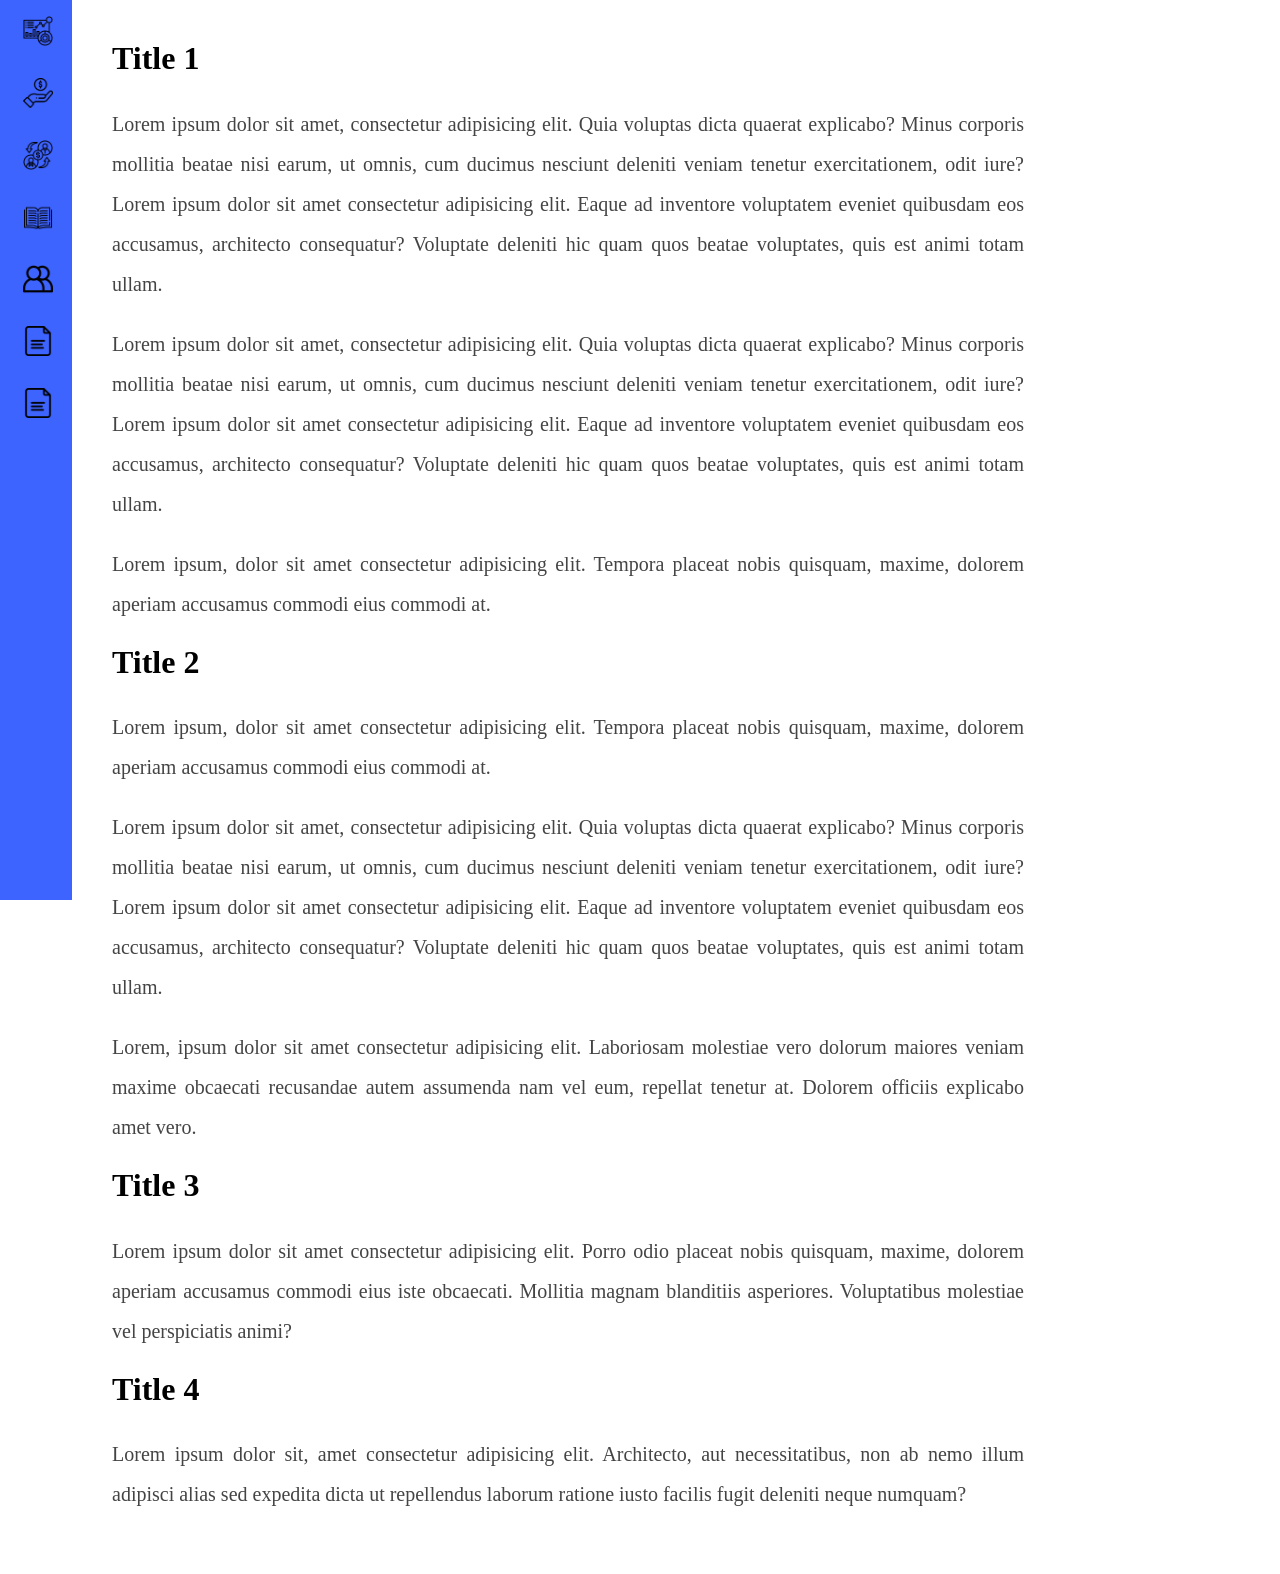
==== index.html @ a44c38dd "Add files via upload" ====
<!DOCTYPE html>
<html lang="pt-BR">
	<head>
		<meta charset="UTF-8" />
		<meta name="viewport" content="width=device-width, initial-scale=1.0" />
		<title>Responsive Fixed Sidebar</title>
		<link rel="stylesheet" href="https://cdn.materialdesignicons.com/4.9.95/css/materialdesignicons.min.css"/>
		<!-- <link rel="stylesheet" href="https://fonts.googleapis.com/css?family=Roboto&display=swap"/> -->
		<link rel="stylesheet" href="./assets/css/styles.css" />
		<link rel="stylesheet" href="./assets/css/sidebar.css" />
	</head>
	<body>
		<aside class="sidebar">
			<nav>
				<ul class="sidebar__nav">
					<li>
						<a href="#" class="sidebar__nav__link">
							<!-- <i class="mdi mdi-fingerprint"></i> -->
							<img src="dashboard.png" alt="Home" width="30px" style="margin-left:7px">	
							<span class="sidebar__nav__text">Dashboard</span>
						</a>
					</li>
					<li>
						<a href="#" class="sidebar__nav__link">
							<!-- <i class="mdi mdi-credit-card"></i> -->
							<img src="payment.png" alt="Home" width="30px" style="margin-left:7px">
							<span class="sidebar__nav__text">Payment</span>
						</a>
					</li>
					<li>
						<a href="#" class="sidebar__nav__link">
							<!-- <i class="mdi mdi-cart"></i> -->
							<img src="party.png" alt="Home" width="30px" style="margin-left:7px">
							<span class="sidebar__nav__text">Party</span>
						</a>
					</li>
					<li>
						<a href="#" class="sidebar__nav__link">
							<!-- <i class="mdi mdi-account-circle"></i> -->
							<img src="book.png" alt="Home" width="30px" style="margin-left:7px">
							<span class="sidebar__nav__text">Expances Type</span>
						</a>
					</li>
					<li>
						<a href="#" class="sidebar__nav__link">
							<!-- <i class="mdi mdi-camera"></i> -->
							<img src="user.png" alt="Home" width="30px" style="margin-left:7px">
							<span class="sidebar__nav__text">User</span>
						</a>
					</li>
					<li>
						<a href="#" class="sidebar__nav__link">
							<!-- <i class="mdi mdi-settings"></i> -->
							<img src="report.png" alt="Home" width="30px" style="margin-left:7px;">
							<span class="sidebar__nav__text">Ledger Report</span>
						</a>
					</li>
					<li>
						<a href="#" class="sidebar__nav__link">
							<!-- <i class="mdi mdi-settings"></i> -->
							<img src="report.png" alt="Home" width="30px" style="margin-left:7px;">
							<span class="sidebar__nav__text">Book Report</span>
						</a>
					</li>
				</ul>
			</nav>
		</aside>

		<main class="main">
			<section>
				<h2>Title 1</h2>
				<p>
					Lorem ipsum dolor sit amet, consectetur adipisicing elit. Quia
					voluptas dicta quaerat explicabo? Minus corporis mollitia beatae nisi
					earum, ut omnis, cum ducimus nesciunt deleniti veniam tenetur
					exercitationem, odit iure? Lorem ipsum dolor sit amet consectetur
					adipisicing elit. Eaque ad inventore voluptatem eveniet quibusdam eos
					accusamus, architecto consequatur? Voluptate deleniti hic quam quos
					beatae voluptates, quis est animi totam ullam.
				</p>
				<p>
					Lorem ipsum dolor sit amet, consectetur adipisicing elit. Quia
					voluptas dicta quaerat explicabo? Minus corporis mollitia beatae nisi
					earum, ut omnis, cum ducimus nesciunt deleniti veniam tenetur
					exercitationem, odit iure? Lorem ipsum dolor sit amet consectetur
					adipisicing elit. Eaque ad inventore voluptatem eveniet quibusdam eos
					accusamus, architecto consequatur? Voluptate deleniti hic quam quos
					beatae voluptates, quis est animi totam ullam.
				</p>
				<p>
					Lorem ipsum, dolor sit amet consectetur adipisicing elit. Tempora
					placeat nobis quisquam, maxime, dolorem aperiam accusamus commodi eius
					commodi at.
				</p>
			</section>
			<section>
				<h2>Title 2</h2>
				<p>
					Lorem ipsum, dolor sit amet consectetur adipisicing elit. Tempora
					placeat nobis quisquam, maxime, dolorem aperiam accusamus commodi eius
					commodi at.
				</p>
				<p>
					Lorem ipsum dolor sit amet, consectetur adipisicing elit. Quia
					voluptas dicta quaerat explicabo? Minus corporis mollitia beatae nisi
					earum, ut omnis, cum ducimus nesciunt deleniti veniam tenetur
					exercitationem, odit iure? Lorem ipsum dolor sit amet consectetur
					adipisicing elit. Eaque ad inventore voluptatem eveniet quibusdam eos
					accusamus, architecto consequatur? Voluptate deleniti hic quam quos
					beatae voluptates, quis est animi totam ullam.
				</p>
				<p>
					Lorem, ipsum dolor sit amet consectetur adipisicing elit. Laboriosam
					molestiae vero dolorum maiores veniam maxime obcaecati recusandae
					autem assumenda nam vel eum, repellat tenetur at. Dolorem officiis
					explicabo amet vero.
				</p>
			</section>
			<section>
				<h2>Title 3</h2>
				<p>
					Lorem ipsum dolor sit amet consectetur adipisicing elit. Porro odio
					placeat nobis quisquam, maxime, dolorem aperiam accusamus commodi eius
					iste obcaecati. Mollitia magnam blanditiis asperiores. Voluptatibus
					molestiae vel perspiciatis animi?
				</p>
			</section>
			<section>
				<h2>Title 4</h2>
				<p>
					Lorem ipsum dolor sit, amet consectetur adipisicing elit. Architecto,
					aut necessitatibus, non ab nemo illum adipisci alias sed expedita
					dicta ut repellendus laborum ratione iusto facilis fugit deleniti
					neque numquam?
				</p>
			</section>
		</main>
	</body>
</html>
---- assets/css/styles.css ----
:root {
  --sidebar-width: 4.5em;
}

body {
  margin: 0;
  padding: 0;
  font-family: 'Roboto';
}

* {
  outline: none;
  box-sizing: border-box;
}

.main {
  margin-left: auto;
  margin-right: auto;
  max-width: 992px;
  padding: 2em 1.5em;
}

.main h2 {
  font-size: 2em;
  margin-top: 0px;
}

.main p {
  color: #444;
  font-size: 1.25em;
  line-height: 2;
  text-align: justify;
}

@media (min-width: 572px) {
  .main {
    margin-left: var(--sidebar-width);
  }
}

@media (min-width: 992px) {
  .main {
    padding: 2.5em;
  }
}
---- assets/css/sidebar.css ----
.sidebar {
	background-color: #3e64ff;
	position: fixed;
	transition: width 0.2s ease;
}

.sidebar nav {
	height: 100%;
}

.sidebar .sidebar__nav {
	display: flex;
	height: 100%;
	list-style: none;
	margin: 0;
	padding: 0;
}

.sidebar .sidebar__nav .sidebar__nav__link {
	align-items: center;
	color: #ffffff;
	display: flex;
	font-weight:bold;
	padding-left: 20px;
	text-decoration: none;
	transition: color 0.2s ease, background-color 0.2s ease;
}

.sidebar .sidebar__nav .sidebar__nav__link:hover {
	/*background-color: rgba(0, 0, 0, 0.15);*/
	background-color: #E8E8E8;
	color: #3e64ff;
}

.sidebar .sidebar__nav .sidebar__nav__text {
	display: none;
	margin-left: 10px;
	margin-right: auto;
	white-space: nowrap;
}

.sidebar .sidebar__nav i {
	align-items: center;
	display: flex;
	justify-content: center;
}

@media (max-width: 572px) {
	.sidebar {
		bottom: 0;
		width: 100%;
	}

	.sidebar .sidebar__nav {
		justify-content: center;
	}

	.sidebar .sidebar__nav .sidebar__nav__link {
		height: 100%;
		padding: 0.75em;
	}

	.sidebar .sidebar__nav i {
		font-size: 2rem;
	}
}

@media (min-width: 572px) {
	.sidebar {
		height: 100vh;
		left: 0;
		width: var(--sidebar-width);
	}

	.sidebar:hover {
		width: 14rem;
	}

	.sidebar .sidebar__nav {
		flex-direction: column;
	}

	/*.sidebar .sidebar__nav li:last-child {
		margin-top: auto;
	}*/

	.sidebar .sidebar__nav .sidebar__nav__link {
		padding: 1em;
	}

	.sidebar:hover .sidebar__nav .sidebar__nav__text {
		display: inline;
	}

	.sidebar .sidebar__nav i {
		font-size: 2.5rem;
	}
}

@media (max-height: 434px) {
	.sidebar {
		overflow-y: scroll;
	}
}
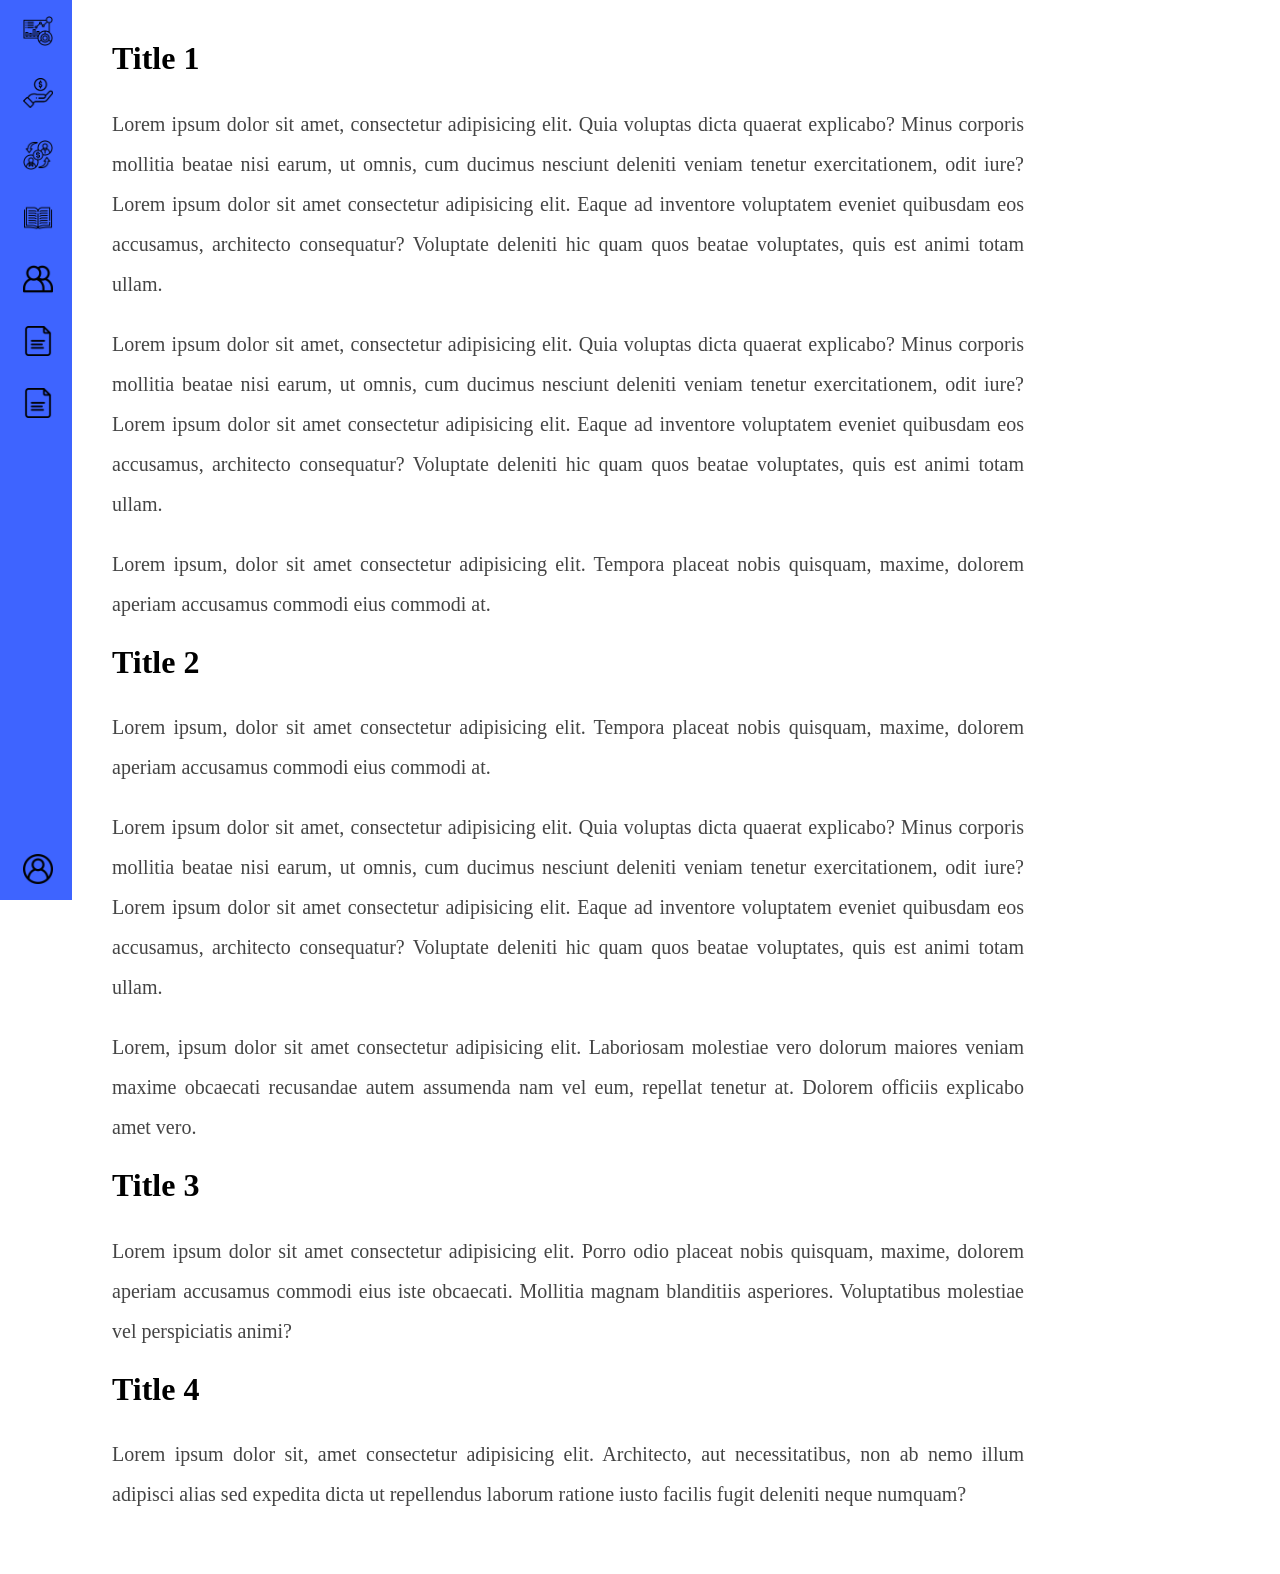
==== commit 394d3396: "Session_User_Login" ====
--- a/index.html
+++ b/index.html
@@ -16,50 +16,57 @@
 					<li>
 						<a href="#" class="sidebar__nav__link">
 							<!-- <i class="mdi mdi-fingerprint"></i> -->
-							<img src="dashboard.png" alt="Home" width="30px" style="margin-left:7px">	
+							<img src="dashboard.png" alt="Home" style="margin-left:7px">	
 							<span class="sidebar__nav__text">Dashboard</span>
 						</a>
 					</li>
 					<li>
 						<a href="#" class="sidebar__nav__link">
 							<!-- <i class="mdi mdi-credit-card"></i> -->
-							<img src="payment.png" alt="Home" width="30px" style="margin-left:7px">
+							<img src="payment.png" alt="Home" style="margin-left:7px">
 							<span class="sidebar__nav__text">Payment</span>
 						</a>
 					</li>
 					<li>
 						<a href="#" class="sidebar__nav__link">
 							<!-- <i class="mdi mdi-cart"></i> -->
-							<img src="party.png" alt="Home" width="30px" style="margin-left:7px">
+							<img src="party.png" alt="Home" style="margin-left:7px">
 							<span class="sidebar__nav__text">Party</span>
 						</a>
 					</li>
 					<li>
 						<a href="#" class="sidebar__nav__link">
 							<!-- <i class="mdi mdi-account-circle"></i> -->
-							<img src="book.png" alt="Home" width="30px" style="margin-left:7px">
+							<img src="book.png" alt="Home" style="margin-left:7px">
 							<span class="sidebar__nav__text">Expances Type</span>
 						</a>
 					</li>
 					<li>
 						<a href="#" class="sidebar__nav__link">
 							<!-- <i class="mdi mdi-camera"></i> -->
-							<img src="user.png" alt="Home" width="30px" style="margin-left:7px">
+							<img src="user.png" alt="Home" style="margin-left:7px">
 							<span class="sidebar__nav__text">User</span>
 						</a>
 					</li>
 					<li>
 						<a href="#" class="sidebar__nav__link">
 							<!-- <i class="mdi mdi-settings"></i> -->
-							<img src="report.png" alt="Home" width="30px" style="margin-left:7px;">
+							<img src="report.png" alt="Home" style="margin-left:7px;">
 							<span class="sidebar__nav__text">Ledger Report</span>
 						</a>
 					</li>
 					<li>
 						<a href="#" class="sidebar__nav__link">
 							<!-- <i class="mdi mdi-settings"></i> -->
-							<img src="report.png" alt="Home" width="30px" style="margin-left:7px;">
+							<img src="report.png" alt="Home" style="margin-left:7px;">
 							<span class="sidebar__nav__text">Book Report</span>
+						</a>
+					</li>
+					<li>
+						<a href="#" class="sidebar__nav__link">
+							<!-- <i class="mdi mdi-settings"></i> -->
+							<img src="user_login.png" alt="Home" style="margin-left:7px;">
+							<span class="sidebar__nav__text">User Login</span>
 						</a>
 					</li>
 				</ul>
--- a/assets/css/sidebar.css
+++ b/assets/css/sidebar.css
@@ -2,6 +2,10 @@
 	background-color: #3e64ff;
 	position: fixed;
 	transition: width 0.2s ease;
+}
+
+.sidebar img{
+	width: 30px;
 }
 
 .sidebar nav {
@@ -28,8 +32,10 @@
 
 .sidebar .sidebar__nav .sidebar__nav__link:hover {
 	/*background-color: rgba(0, 0, 0, 0.15);*/
-	background-color: #E8E8E8;
+	background-color: #ffffff;
 	color: #3e64ff;
+	box-shadow: -20px 0px 29px 0px rgba(0,0,0,0.73);
+	background-image: linear-gradient(to right,#D8D8D8,#ffffff);
 }
 
 .sidebar .sidebar__nav .sidebar__nav__text {
@@ -49,6 +55,10 @@
 	.sidebar {
 		bottom: 0;
 		width: 100%;
+	}
+	
+	.sidebar img{
+		width: 70%;
 	}
 
 	.sidebar .sidebar__nav {
@@ -80,9 +90,9 @@
 		flex-direction: column;
 	}
 
-	/*.sidebar .sidebar__nav li:last-child {
+	.sidebar .sidebar__nav li:last-child {
 		margin-top: auto;
-	}*/
+	} 
 
 	.sidebar .sidebar__nav .sidebar__nav__link {
 		padding: 1em;
